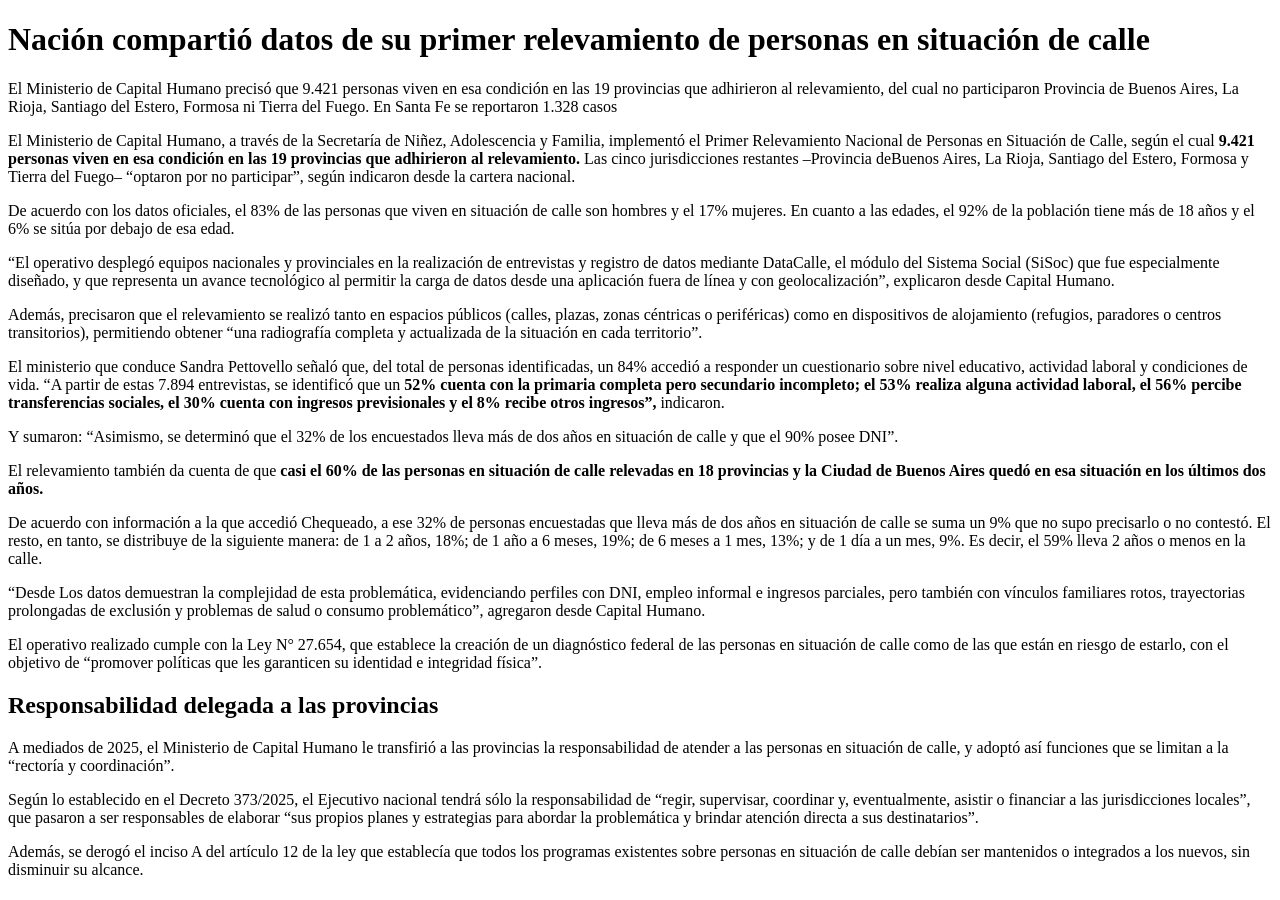
==== index.html @ d040dc75 "ADD: estructura html de una noticia con titulo, subtitulos, y contenido" ====
<!DOCTYPE html>
<html lang="en">

<head>
    <meta charset="UTF-8">
    <meta name="viewport" content="width=device-width, initial-scale=1.0">
    <title>Nación compartió datos de su primer relevamiento de personas en situación de calle</title>
</head>

<body>
    <h1>Nación compartió datos de su primer relevamiento de personas en situación de calle</h1>
    <p>
        El Ministerio de Capital Humano precisó que 9.421 personas viven en esa condición en las 19 provincias que
        adhirieron al relevamiento, del cual no participaron Provincia de Buenos Aires, La Rioja, Santiago del
        Estero,
        Formosa ni Tierra del Fuego. En Santa Fe se reportaron 1.328 casos
    </p>
    <p>
        El Ministerio de Capital Humano, a través de la Secretaría de Niñez, Adolescencia y Familia, implementó el
        Primer Relevamiento Nacional de Personas en Situación de Calle, según el cual
        <strong>
            9.421 personas viven en esa condición en las 19 provincias que adhirieron al relevamiento.
        </strong>
        Las cinco jurisdicciones restantes –Provincia deBuenos Aires, La Rioja, Santiago del Estero, Formosa y
        Tierra
        del Fuego– “optaron por no participar”, según
        indicaron desde la cartera nacional.
    </p>
    <p>
        De acuerdo con los datos oficiales, el 83% de las personas que viven en situación de calle son hombres y el
        17%
        mujeres. En cuanto a las edades, el 92% de la población tiene más de 18 años y el 6% se sitúa por debajo de
        esa
        edad.
    </p>
    <p>
        “El operativo desplegó equipos nacionales y provinciales en la realización de entrevistas y registro de
        datos
        mediante DataCalle, el módulo del Sistema Social (SiSoc) que fue especialmente diseñado, y que representa un
        avance tecnológico al permitir la carga de datos desde una aplicación fuera de línea y con geolocalización”,
        explicaron desde Capital Humano.
    </p>
    <p>
        Además, precisaron que el relevamiento se realizó tanto en espacios públicos (calles, plazas, zonas
        céntricas o
        periféricas) como en dispositivos de alojamiento (refugios, paradores o centros transitorios), permitiendo
        obtener “una radiografía completa y actualizada de la situación en cada territorio”.
    </p>
    <p>
        El ministerio que conduce Sandra Pettovello señaló que, del total de personas identificadas, un 84% accedió
        a responder un cuestionario sobre nivel educativo, actividad laboral y condiciones de vida. “A partir de
        estas 7.894 entrevistas, se identificó que un <strong>52% cuenta con la primaria completa pero secundario
            incompleto; el 53% realiza alguna actividad laboral, el 56% percibe transferencias sociales, el 30%
            cuenta
            con ingresos previsionales y el 8% recibe otros ingresos”,</strong> indicaron.
    </p>
    <p>
        Y sumaron: “Asimismo, se determinó que el 32% de los encuestados lleva más de dos años en situación de calle
        y que el 90% posee DNI”.
    </p>
    <p>
        El relevamiento también da cuenta de que <strong>casi el 60% de las personas en situación de calle relevadas
            en 18
            provincias y la Ciudad de Buenos Aires quedó en esa situación en los últimos dos años.</strong>
    </p>
    <p>
        De acuerdo con información a la que accedió Chequeado, a ese 32% de personas encuestadas que lleva más de
        dos años en situación de calle se suma un 9% que no supo precisarlo o no contestó. El resto, en tanto, se
        distribuye de la siguiente manera: de 1 a 2 años, 18%; de 1 año a 6 meses, 19%; de 6 meses a 1 mes, 13%; y
        de 1 día a un mes, 9%. Es decir, el 59% lleva 2 años o menos en la calle.
    </p>
    <p>
        “Desde Los datos demuestran la complejidad de esta problemática, evidenciando perfiles con DNI, empleo informal
        e
        ingresos parciales, pero también con vínculos familiares rotos, trayectorias prolongadas de exclusión y
        problemas de
        salud o consumo problemático”, agregaron desde Capital Humano.
    </p>
    <p>
        El operativo realizado cumple con la Ley N° 27.654, que establece la creación de un diagnóstico federal de las
        personas
        en situación de calle como de las que están en riesgo de estarlo, con el objetivo de “promover políticas que les
        garanticen su identidad e integridad física”.
    </p>
    <h2>Responsabilidad delegada a las provincias</h2>
    <p>
        A mediados de 2025, el Ministerio de Capital Humano le transfirió a las provincias la responsabilidad de atender
        a las
        personas en situación de calle, y adoptó así funciones que se limitan a la “rectoría y coordinación”.
    </p>
    <p>
        Según lo establecido en el Decreto 373/2025, el Ejecutivo nacional tendrá sólo la responsabilidad de “regir,
        supervisar,
        coordinar y, eventualmente, asistir o financiar a las jurisdicciones locales”, que pasaron a ser responsables de
        elaborar “sus propios planes y estrategias para abordar la problemática y brindar atención directa a sus
        destinatarios”.
    </p>
    <p>
        Además, se derogó el inciso A del artículo 12 de la ley que establecía que todos los programas existentes sobre
        personas
        en situación de calle debían ser mantenidos o integrados a los nuevos, sin disminuir su alcance.
    </p>
</body>

</html>
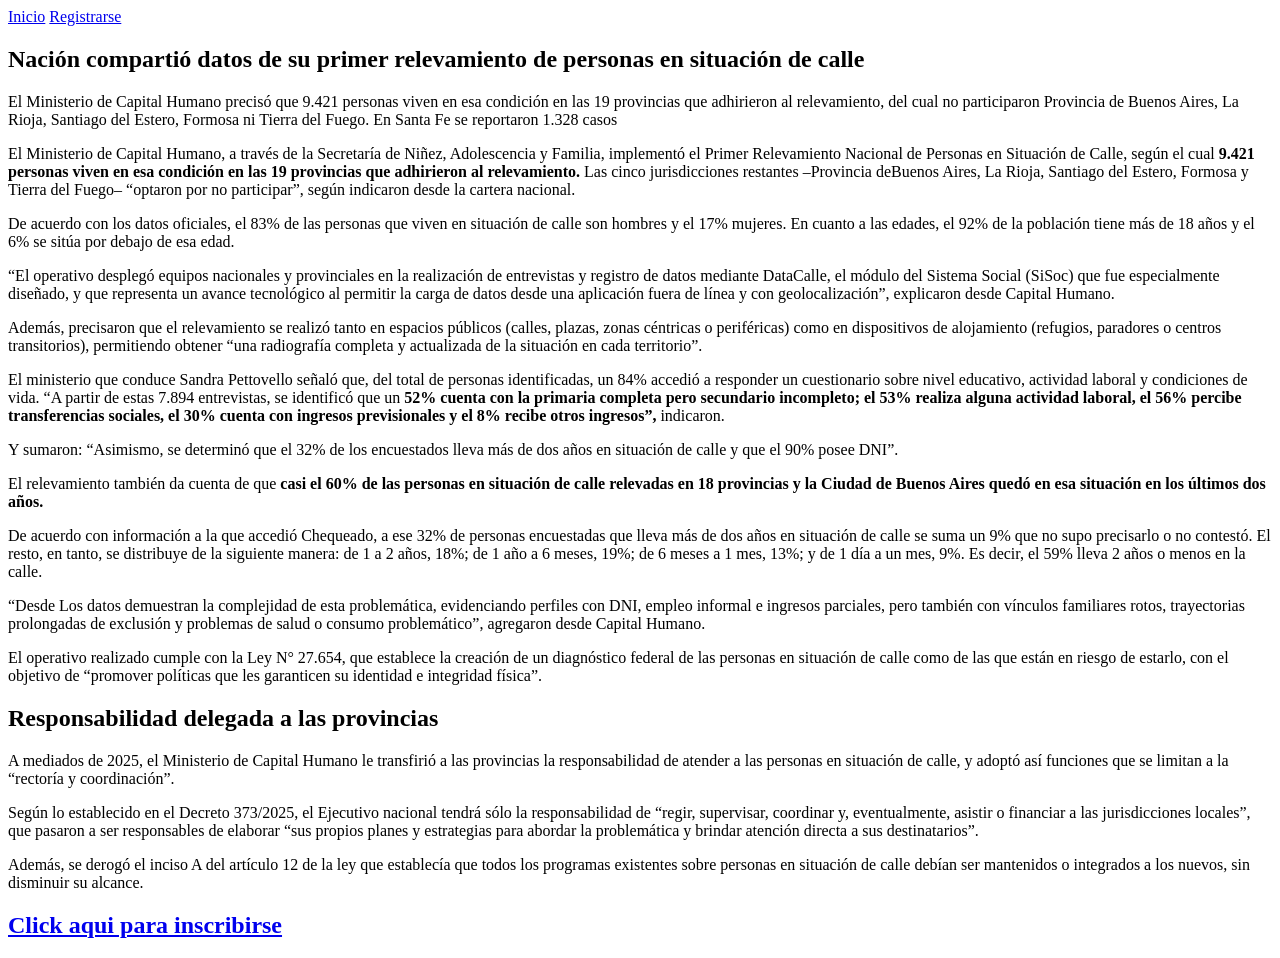
==== commit b517cbe7: "ADD: nueva pagina de registro formulario" ====
--- a/index.html
+++ b/index.html
@@ -8,98 +8,107 @@
 </head>
 
 <body>
-    <h1>Nación compartió datos de su primer relevamiento de personas en situación de calle</h1>
-    <p>
-        El Ministerio de Capital Humano precisó que 9.421 personas viven en esa condición en las 19 provincias que
-        adhirieron al relevamiento, del cual no participaron Provincia de Buenos Aires, La Rioja, Santiago del
-        Estero,
-        Formosa ni Tierra del Fuego. En Santa Fe se reportaron 1.328 casos
-    </p>
-    <p>
-        El Ministerio de Capital Humano, a través de la Secretaría de Niñez, Adolescencia y Familia, implementó el
-        Primer Relevamiento Nacional de Personas en Situación de Calle, según el cual
-        <strong>
-            9.421 personas viven en esa condición en las 19 provincias que adhirieron al relevamiento.
-        </strong>
-        Las cinco jurisdicciones restantes –Provincia deBuenos Aires, La Rioja, Santiago del Estero, Formosa y
-        Tierra
-        del Fuego– “optaron por no participar”, según
-        indicaron desde la cartera nacional.
-    </p>
-    <p>
-        De acuerdo con los datos oficiales, el 83% de las personas que viven en situación de calle son hombres y el
-        17%
-        mujeres. En cuanto a las edades, el 92% de la población tiene más de 18 años y el 6% se sitúa por debajo de
-        esa
-        edad.
-    </p>
-    <p>
-        “El operativo desplegó equipos nacionales y provinciales en la realización de entrevistas y registro de
-        datos
-        mediante DataCalle, el módulo del Sistema Social (SiSoc) que fue especialmente diseñado, y que representa un
-        avance tecnológico al permitir la carga de datos desde una aplicación fuera de línea y con geolocalización”,
-        explicaron desde Capital Humano.
-    </p>
-    <p>
-        Además, precisaron que el relevamiento se realizó tanto en espacios públicos (calles, plazas, zonas
-        céntricas o
-        periféricas) como en dispositivos de alojamiento (refugios, paradores o centros transitorios), permitiendo
-        obtener “una radiografía completa y actualizada de la situación en cada territorio”.
-    </p>
-    <p>
-        El ministerio que conduce Sandra Pettovello señaló que, del total de personas identificadas, un 84% accedió
-        a responder un cuestionario sobre nivel educativo, actividad laboral y condiciones de vida. “A partir de
-        estas 7.894 entrevistas, se identificó que un <strong>52% cuenta con la primaria completa pero secundario
-            incompleto; el 53% realiza alguna actividad laboral, el 56% percibe transferencias sociales, el 30%
-            cuenta
-            con ingresos previsionales y el 8% recibe otros ingresos”,</strong> indicaron.
-    </p>
-    <p>
-        Y sumaron: “Asimismo, se determinó que el 32% de los encuestados lleva más de dos años en situación de calle
-        y que el 90% posee DNI”.
-    </p>
-    <p>
-        El relevamiento también da cuenta de que <strong>casi el 60% de las personas en situación de calle relevadas
-            en 18
-            provincias y la Ciudad de Buenos Aires quedó en esa situación en los últimos dos años.</strong>
-    </p>
-    <p>
-        De acuerdo con información a la que accedió Chequeado, a ese 32% de personas encuestadas que lleva más de
-        dos años en situación de calle se suma un 9% que no supo precisarlo o no contestó. El resto, en tanto, se
-        distribuye de la siguiente manera: de 1 a 2 años, 18%; de 1 año a 6 meses, 19%; de 6 meses a 1 mes, 13%; y
-        de 1 día a un mes, 9%. Es decir, el 59% lleva 2 años o menos en la calle.
-    </p>
-    <p>
-        “Desde Los datos demuestran la complejidad de esta problemática, evidenciando perfiles con DNI, empleo informal
-        e
-        ingresos parciales, pero también con vínculos familiares rotos, trayectorias prolongadas de exclusión y
-        problemas de
-        salud o consumo problemático”, agregaron desde Capital Humano.
-    </p>
-    <p>
-        El operativo realizado cumple con la Ley N° 27.654, que establece la creación de un diagnóstico federal de las
-        personas
-        en situación de calle como de las que están en riesgo de estarlo, con el objetivo de “promover políticas que les
-        garanticen su identidad e integridad física”.
-    </p>
-    <h2>Responsabilidad delegada a las provincias</h2>
-    <p>
-        A mediados de 2025, el Ministerio de Capital Humano le transfirió a las provincias la responsabilidad de atender
-        a las
-        personas en situación de calle, y adoptó así funciones que se limitan a la “rectoría y coordinación”.
-    </p>
-    <p>
-        Según lo establecido en el Decreto 373/2025, el Ejecutivo nacional tendrá sólo la responsabilidad de “regir,
-        supervisar,
-        coordinar y, eventualmente, asistir o financiar a las jurisdicciones locales”, que pasaron a ser responsables de
-        elaborar “sus propios planes y estrategias para abordar la problemática y brindar atención directa a sus
-        destinatarios”.
-    </p>
-    <p>
-        Además, se derogó el inciso A del artículo 12 de la ley que establecía que todos los programas existentes sobre
-        personas
-        en situación de calle debían ser mantenidos o integrados a los nuevos, sin disminuir su alcance.
-    </p>
+    <nav>
+        <a href="#inicio">Inicio</a>
+        <a href="#registro">Registrarse</a>
+    </nav>
+    <section id="inicio">
+        <h1>Nación compartió datos de su primer relevamiento de personas en situación de calle</h1>
+        <p>
+            El Ministerio de Capital Humano precisó que 9.421 personas viven en esa condición en las 19 provincias que
+            adhirieron al relevamiento, del cual no participaron Provincia de Buenos Aires, La Rioja, Santiago del
+            Estero,
+            Formosa ni Tierra del Fuego. En Santa Fe se reportaron 1.328 casos
+        </p>
+        <p>
+            El Ministerio de Capital Humano, a través de la Secretaría de Niñez, Adolescencia y Familia, implementó el
+            Primer Relevamiento Nacional de Personas en Situación de Calle, según el cual
+            <strong>
+                9.421 personas viven en esa condición en las 19 provincias que adhirieron al relevamiento.
+            </strong>
+            Las cinco jurisdicciones restantes –Provincia deBuenos Aires, La Rioja, Santiago del Estero, Formosa y
+            Tierra
+            del Fuego– “optaron por no participar”, según
+            indicaron desde la cartera nacional.
+        </p>
+        <p>
+            De acuerdo con los datos oficiales, el 83% de las personas que viven en situación de calle son hombres y el
+            17%
+            mujeres. En cuanto a las edades, el 92% de la población tiene más de 18 años y el 6% se sitúa por debajo de
+            esa
+            edad.
+        </p>
+        <p>
+            “El operativo desplegó equipos nacionales y provinciales en la realización de entrevistas y registro de
+            datos
+            mediante DataCalle, el módulo del Sistema Social (SiSoc) que fue especialmente diseñado, y que representa un
+            avance tecnológico al permitir la carga de datos desde una aplicación fuera de línea y con geolocalización”,
+            explicaron desde Capital Humano.
+        </p>
+        <p>
+            Además, precisaron que el relevamiento se realizó tanto en espacios públicos (calles, plazas, zonas
+            céntricas o
+            periféricas) como en dispositivos de alojamiento (refugios, paradores o centros transitorios), permitiendo
+            obtener “una radiografía completa y actualizada de la situación en cada territorio”.
+        </p>
+        <p>
+            El ministerio que conduce Sandra Pettovello señaló que, del total de personas identificadas, un 84% accedió
+            a responder un cuestionario sobre nivel educativo, actividad laboral y condiciones de vida. “A partir de
+            estas 7.894 entrevistas, se identificó que un <strong>52% cuenta con la primaria completa pero secundario
+                incompleto; el 53% realiza alguna actividad laboral, el 56% percibe transferencias sociales, el 30%
+                cuenta
+                con ingresos previsionales y el 8% recibe otros ingresos”,</strong> indicaron.
+        </p>
+        <p>
+            Y sumaron: “Asimismo, se determinó que el 32% de los encuestados lleva más de dos años en situación de calle
+            y que el 90% posee DNI”.
+        </p>
+        <p>
+            El relevamiento también da cuenta de que <strong>casi el 60% de las personas en situación de calle relevadas
+                en 18
+                provincias y la Ciudad de Buenos Aires quedó en esa situación en los últimos dos años.</strong>
+        </p>
+        <p>
+            De acuerdo con información a la que accedió Chequeado, a ese 32% de personas encuestadas que lleva más de
+            dos años en situación de calle se suma un 9% que no supo precisarlo o no contestó. El resto, en tanto, se
+            distribuye de la siguiente manera: de 1 a 2 años, 18%; de 1 año a 6 meses, 19%; de 6 meses a 1 mes, 13%; y
+            de 1 día a un mes, 9%. Es decir, el 59% lleva 2 años o menos en la calle.
+        </p>
+        <p>
+            “Desde Los datos demuestran la complejidad de esta problemática, evidenciando perfiles con DNI, empleo informal
+            e
+            ingresos parciales, pero también con vínculos familiares rotos, trayectorias prolongadas de exclusión y
+            problemas de
+            salud o consumo problemático”, agregaron desde Capital Humano.
+        </p>
+        <p>
+            El operativo realizado cumple con la Ley N° 27.654, que establece la creación de un diagnóstico federal de las
+            personas
+            en situación de calle como de las que están en riesgo de estarlo, con el objetivo de “promover políticas que les
+            garanticen su identidad e integridad física”.
+        </p>
+        <h2>Responsabilidad delegada a las provincias</h2>
+        <p>
+            A mediados de 2025, el Ministerio de Capital Humano le transfirió a las provincias la responsabilidad de atender
+            a las
+            personas en situación de calle, y adoptó así funciones que se limitan a la “rectoría y coordinación”.
+        </p>
+        <p>
+            Según lo establecido en el Decreto 373/2025, el Ejecutivo nacional tendrá sólo la responsabilidad de “regir,
+            supervisar,
+            coordinar y, eventualmente, asistir o financiar a las jurisdicciones locales”, que pasaron a ser responsables de
+            elaborar “sus propios planes y estrategias para abordar la problemática y brindar atención directa a sus
+            destinatarios”.
+        </p>
+        <p>
+            Además, se derogó el inciso A del artículo 12 de la ley que establecía que todos los programas existentes sobre
+            personas
+            en situación de calle debían ser mantenidos o integrados a los nuevos, sin disminuir su alcance.
+        </p>
+    </section>
+    <section id="registro">
+        <a href="formulario.html"><h2>Click aqui para inscribirse</h1></a>
+    </section>
 </body>
 
 </html>
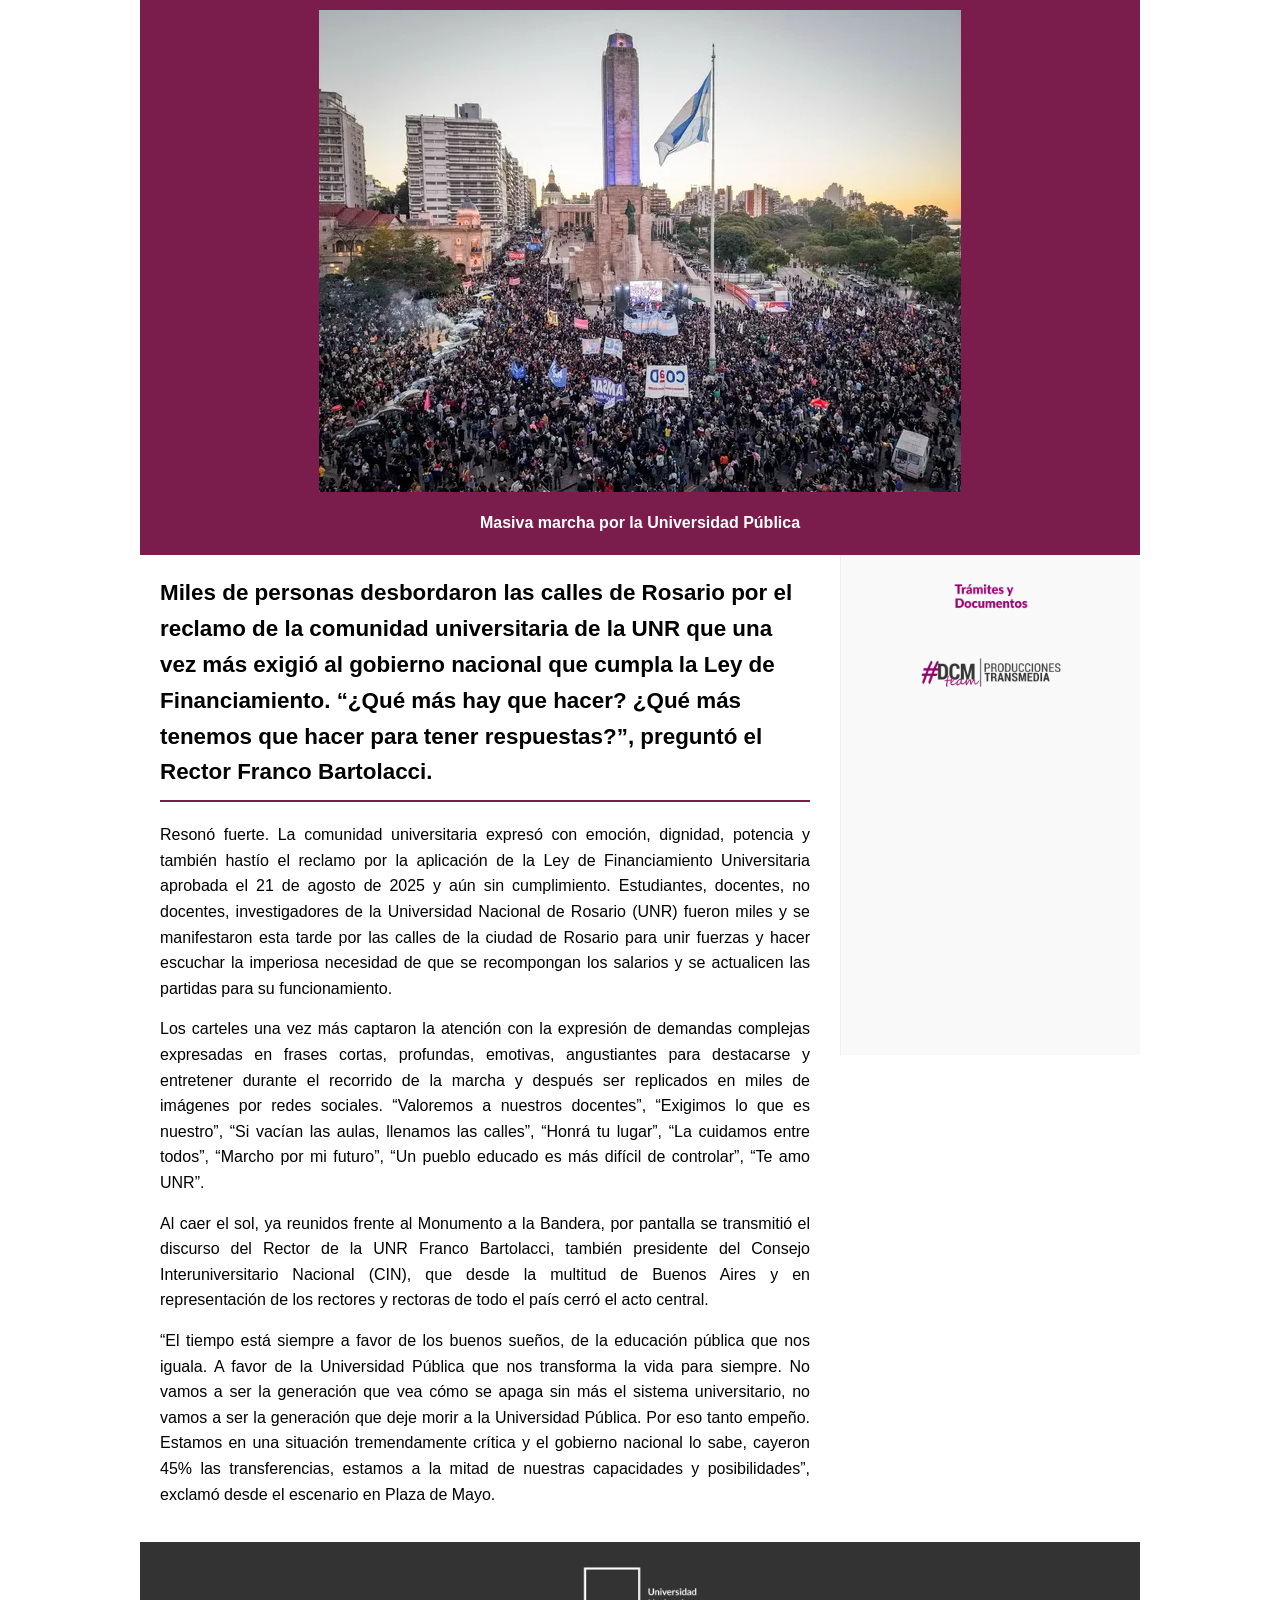
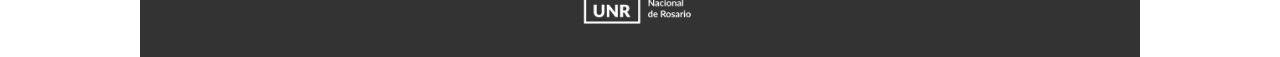
==== commit 6bb7d804: "CHANGE: cambio de nombre html principal clase 5 para github pages" ====
--- a/index.html
+++ b/index.html
@@ -1,114 +1,65 @@
 <!DOCTYPE html>
 <html lang="en">
-
 <head>
     <meta charset="UTF-8">
     <meta name="viewport" content="width=device-width, initial-scale=1.0">
-    <title>Nación compartió datos de su primer relevamiento de personas en situación de calle</title>
+    <title>Clase 5 Responsive</title>
+    <link rel="stylesheet" href="style-clase-5.css">
 </head>
-
 <body>
-    <nav>
-        <a href="#inicio">Inicio</a>
-        <a href="#registro">Registrarse</a>
-    </nav>
-    <section id="inicio">
-        <h1>Nación compartió datos de su primer relevamiento de personas en situación de calle</h1>
-        <p>
-            El Ministerio de Capital Humano precisó que 9.421 personas viven en esa condición en las 19 provincias que
-            adhirieron al relevamiento, del cual no participaron Provincia de Buenos Aires, La Rioja, Santiago del
-            Estero,
-            Formosa ni Tierra del Fuego. En Santa Fe se reportaron 1.328 casos
-        </p>
-        <p>
-            El Ministerio de Capital Humano, a través de la Secretaría de Niñez, Adolescencia y Familia, implementó el
-            Primer Relevamiento Nacional de Personas en Situación de Calle, según el cual
-            <strong>
-                9.421 personas viven en esa condición en las 19 provincias que adhirieron al relevamiento.
-            </strong>
-            Las cinco jurisdicciones restantes –Provincia deBuenos Aires, La Rioja, Santiago del Estero, Formosa y
-            Tierra
-            del Fuego– “optaron por no participar”, según
-            indicaron desde la cartera nacional.
-        </p>
-        <p>
-            De acuerdo con los datos oficiales, el 83% de las personas que viven en situación de calle son hombres y el
-            17%
-            mujeres. En cuanto a las edades, el 92% de la población tiene más de 18 años y el 6% se sitúa por debajo de
-            esa
-            edad.
-        </p>
-        <p>
-            “El operativo desplegó equipos nacionales y provinciales en la realización de entrevistas y registro de
-            datos
-            mediante DataCalle, el módulo del Sistema Social (SiSoc) que fue especialmente diseñado, y que representa un
-            avance tecnológico al permitir la carga de datos desde una aplicación fuera de línea y con geolocalización”,
-            explicaron desde Capital Humano.
-        </p>
-        <p>
-            Además, precisaron que el relevamiento se realizó tanto en espacios públicos (calles, plazas, zonas
-            céntricas o
-            periféricas) como en dispositivos de alojamiento (refugios, paradores o centros transitorios), permitiendo
-            obtener “una radiografía completa y actualizada de la situación en cada territorio”.
-        </p>
-        <p>
-            El ministerio que conduce Sandra Pettovello señaló que, del total de personas identificadas, un 84% accedió
-            a responder un cuestionario sobre nivel educativo, actividad laboral y condiciones de vida. “A partir de
-            estas 7.894 entrevistas, se identificó que un <strong>52% cuenta con la primaria completa pero secundario
-                incompleto; el 53% realiza alguna actividad laboral, el 56% percibe transferencias sociales, el 30%
-                cuenta
-                con ingresos previsionales y el 8% recibe otros ingresos”,</strong> indicaron.
-        </p>
-        <p>
-            Y sumaron: “Asimismo, se determinó que el 32% de los encuestados lleva más de dos años en situación de calle
-            y que el 90% posee DNI”.
-        </p>
-        <p>
-            El relevamiento también da cuenta de que <strong>casi el 60% de las personas en situación de calle relevadas
-                en 18
-                provincias y la Ciudad de Buenos Aires quedó en esa situación en los últimos dos años.</strong>
-        </p>
-        <p>
-            De acuerdo con información a la que accedió Chequeado, a ese 32% de personas encuestadas que lleva más de
-            dos años en situación de calle se suma un 9% que no supo precisarlo o no contestó. El resto, en tanto, se
-            distribuye de la siguiente manera: de 1 a 2 años, 18%; de 1 año a 6 meses, 19%; de 6 meses a 1 mes, 13%; y
-            de 1 día a un mes, 9%. Es decir, el 59% lleva 2 años o menos en la calle.
-        </p>
-        <p>
-            “Desde Los datos demuestran la complejidad de esta problemática, evidenciando perfiles con DNI, empleo informal
-            e
-            ingresos parciales, pero también con vínculos familiares rotos, trayectorias prolongadas de exclusión y
-            problemas de
-            salud o consumo problemático”, agregaron desde Capital Humano.
-        </p>
-        <p>
-            El operativo realizado cumple con la Ley N° 27.654, que establece la creación de un diagnóstico federal de las
-            personas
-            en situación de calle como de las que están en riesgo de estarlo, con el objetivo de “promover políticas que les
-            garanticen su identidad e integridad física”.
-        </p>
-        <h2>Responsabilidad delegada a las provincias</h2>
-        <p>
-            A mediados de 2025, el Ministerio de Capital Humano le transfirió a las provincias la responsabilidad de atender
-            a las
-            personas en situación de calle, y adoptó así funciones que se limitan a la “rectoría y coordinación”.
-        </p>
-        <p>
-            Según lo establecido en el Decreto 373/2025, el Ejecutivo nacional tendrá sólo la responsabilidad de “regir,
-            supervisar,
-            coordinar y, eventualmente, asistir o financiar a las jurisdicciones locales”, que pasaron a ser responsables de
-            elaborar “sus propios planes y estrategias para abordar la problemática y brindar atención directa a sus
-            destinatarios”.
-        </p>
-        <p>
-            Además, se derogó el inciso A del artículo 12 de la ley que establecía que todos los programas existentes sobre
-            personas
-            en situación de calle debían ser mantenidos o integrados a los nuevos, sin disminuir su alcance.
-        </p>
-    </section>
-    <section id="registro">
-        <a href="formulario.html"><h2>Click aqui para inscribirse</h1></a>
-    </section>
+    <div class="contenedor">
+        <header>
+            <img src="celi.webp" alt="Imagen Monumento Histórico Nacional a la Bandera">
+            <span>Masiva marcha por la Universidad Pública</span>
+        </header>
+        <main>
+            <h2>
+                Miles de personas desbordaron las calles de Rosario por el reclamo de la comunidad universitaria de la UNR que una vez
+                más exigió al gobierno nacional que cumpla la Ley de Financiamiento. “¿Qué más hay que hacer? ¿Qué más tenemos que hacer
+                para tener respuestas?”, preguntó el Rector Franco Bartolacci.
+            </h3>
+            <p>
+                Resonó fuerte. La comunidad universitaria expresó con emoción, dignidad, potencia y también hastío el reclamo por la
+                aplicación de la Ley de Financiamiento Universitaria aprobada el 21 de agosto de 2025 y aún sin cumplimiento.
+                Estudiantes, docentes, no docentes, investigadores de la Universidad Nacional de Rosario (UNR) fueron miles y se
+                manifestaron esta tarde por las calles de la ciudad de Rosario para unir fuerzas y hacer escuchar la imperiosa necesidad
+                de que se recompongan los salarios y se actualicen las partidas para su funcionamiento.
+            </p>
+            <p>
+                Los carteles una vez más captaron la atención con la expresión de demandas complejas expresadas en frases cortas,
+                profundas, emotivas, angustiantes para destacarse y entretener durante el recorrido de la marcha y después ser
+                replicados en miles de imágenes por redes sociales. “Valoremos a nuestros docentes”, “Exigimos lo que es nuestro”, “Si
+                vacían las aulas, llenamos las calles”, “Honrá tu lugar”, “La cuidamos entre todos”, “Marcho por mi futuro”, “Un pueblo
+                educado es más difícil de controlar”, “Te amo UNR”.
+            </p>
+            <p>
+                Al caer el sol, ya reunidos frente al Monumento a la Bandera, por pantalla se transmitió el discurso del Rector de la
+                UNR Franco Bartolacci, también presidente del Consejo Interuniversitario Nacional (CIN), que desde la multitud de Buenos
+                Aires y en representación de los rectores y rectoras de todo el país cerró el acto central.
+            </p>
+            <p>
+                “El tiempo está siempre a favor de los buenos sueños, de la educación pública que nos iguala. A favor de la Universidad
+                Pública que nos transforma la vida para siempre. No vamos a ser la generación que vea cómo se apaga sin más el sistema
+                universitario, no vamos a ser la generación que deje morir a la Universidad Pública. Por eso tanto empeño. Estamos en
+                una situación tremendamente crítica y el gobierno nacional lo sabe, cayeron 45% las transferencias, estamos a la mitad
+                de nuestras capacidades y posibilidades”, exclamó desde el escenario en Plaza de Mayo.
+            </p>
+        </main>
+        <aside>
+            <div class="botoneras">
+                <figure>
+                    <img src="Boton-Web-para-nota-Tramites-y-documentos.png" alt="tramites">
+                </figure>
+            </div>
+            <div class="botoneras">
+                <figure>
+                    <img src="banners-dcm.webp" alt="dcm producciones">
+                </figure>
+            </div>
+        </aside>
+        <footer>
+            <img src="cropped-logo-contorno-uiversidad-blanco-fondo-transp-2-que3am2lha9td6v6glqvwsafuhjctr8lpz2pxjjg8w.png" alt="logo UNR">
+        </footer>
+    </div>
 </body>
-
 </html>
--- a/style-clase-5.css
+++ b/style-clase-5.css
@@ -0,0 +1,117 @@
+* {
+    margin: 0;
+    padding: 0;
+    box-sizing: border-box; /* Box Model */
+}
+
+body {
+    font-family: Arial, sans-serif;
+    line-height: 1.6;
+    background-color: #ffffff;
+}
+
+.contenedor {
+    width: 100%;
+    margin: 0 auto;
+}
+
+header {
+    background-color: #7a1d4d;
+    padding: 10px;
+    text-align: center;
+}
+
+header img {
+    max-width: 100%;
+    height: auto;
+}
+
+header span {
+    display: block;
+    color: white;
+    padding: 10px;
+    font-weight: bold;
+}
+
+main {
+    padding: 20px;
+}
+
+main h2 {
+    margin-bottom: 20px;
+    font-size: 1.4rem;
+    border-bottom: 2px solid #7a1d4d;
+    padding-bottom: 10px;
+}
+
+main p {
+    margin-bottom: 15px;
+    text-align: justify;
+}
+
+aside {
+    padding: 20px;
+    background-color: #f9f9f9;
+}
+
+.botoneras {
+    margin-bottom: 20px;
+    text-align: center;
+}
+
+.botoneras img {
+    width: 150px;
+}
+
+footer {
+    background-color: #333;
+    padding: 20px;
+    text-align: center;
+}
+
+footer img {
+    width: 120px;
+}
+
+/* RESPONSIVE DESIGN - MEDIA QUERIES */
+
+/* --- MOBILE por defecto arriba --- */
+
+/* --- TABLET  --- */
+@media screen and (min-width: 600px) {
+    main {
+        width: 80%;
+        margin: 0 auto;
+    }
+    
+    aside {
+        display: flex;
+        justify-content: space-around; /* Los logos se ponen uno al lado del otro */
+    }
+}
+
+/* --- ESCRITORIO  --- */
+@media screen and (min-width: 1024px) {
+    .contenedor {
+        width: 1000px;
+        overflow: hidden;
+    }
+
+    main {
+        float: left; /* Alineación simple a la izquierda */
+        width: 70%;
+        padding-right: 30px;
+    }
+
+    aside {
+        float: right; /* Alineación simple a la derecha */
+        width: 30%;
+        border-left: 1px solid #eee;
+        min-height: 500px;
+        display: block;
+    }
+
+    footer {
+        clear: both; /* Asegura que el footer vaya abajo de los floats */
+    }
+}
